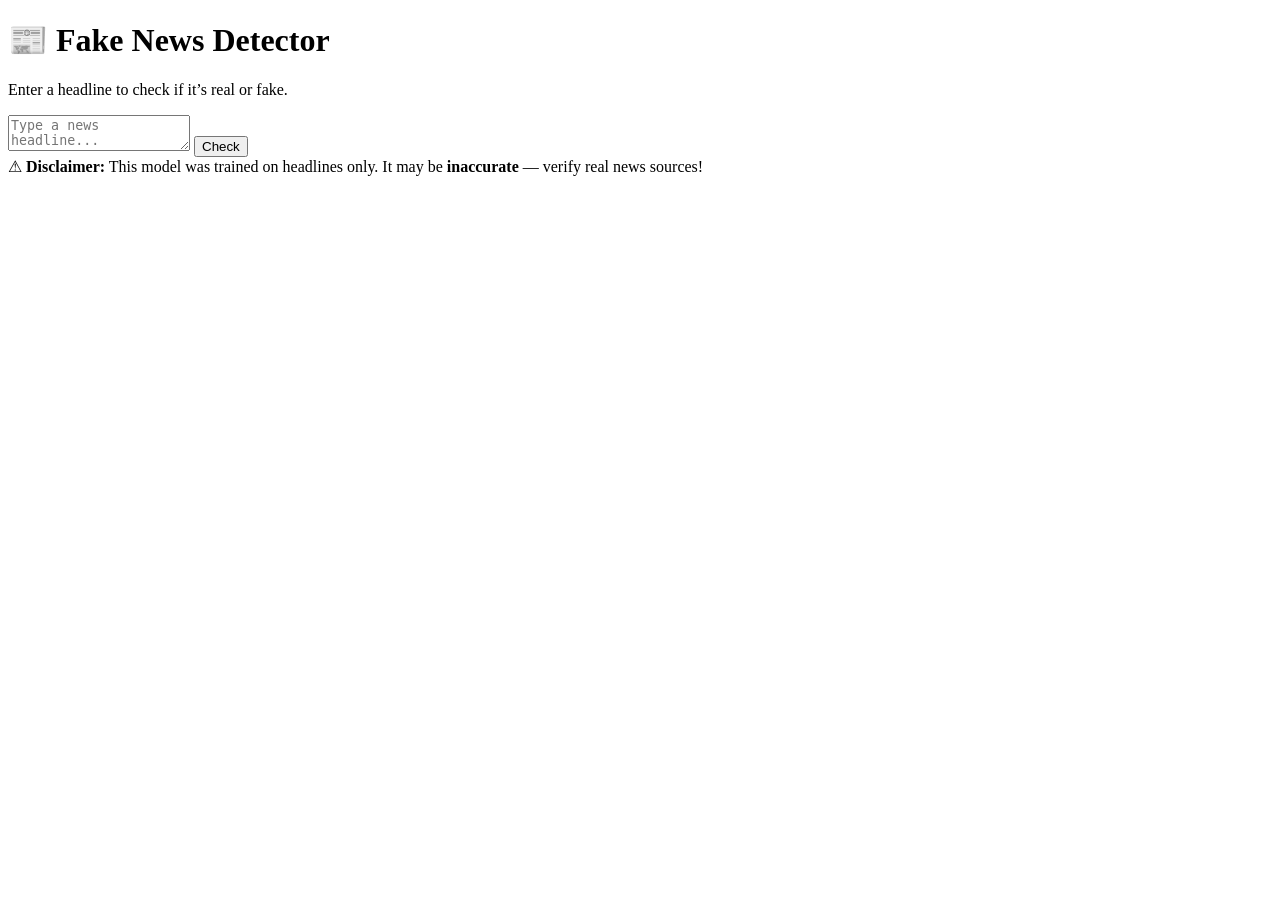
==== index.html @ e343ade7 "Frontend for the app" ====
<!DOCTYPE html>
<html lang="en">
<head>
  <meta charset="UTF-8" />
  <meta name="viewport" content="width=device-width, initial-scale=1.0" />
  <title>Fake News Detector</title>
  <link rel="stylesheet" href="{{ url_for('static', filename='style.css') }}">
</head>
<body>
  <div class="container">
    <h1>📰 Fake News Detector</h1>
    <p class="subtitle">Enter a headline to check if it’s real or fake.</p>

    <textarea id="headline" placeholder="Type a news headline..."></textarea>
    <button onclick="checkNews()">Check</button>
    <div class="result" id="result"></div>
  </div>

  <footer>
    ⚠ <strong>Disclaimer:</strong> This model was trained on headlines only.  
    It may be <strong>inaccurate</strong> — verify real news sources!
  </footer>

  <script>
    async function checkNews() {
      const headline = document.getElementById("headline").value.trim();
      const resultDiv = document.getElementById("result");

      if (!headline) {
        resultDiv.innerHTML = "Please enter a headline.";
        return;
      }

      resultDiv.innerHTML = "Analyzing...";

      const response = await fetch("/predict", {
        method: "POST",
        headers: { "Content-Type": "application/json" },
        body: JSON.stringify({ headline }),
      });

      const data = await response.json();
      resultDiv.innerHTML = data.result;

      if (data.result.includes("Fake")) resultDiv.className = "result fake";
      else if (data.result.includes("True")) resultDiv.className = "result true";
    }
  </script>
</body>
</html>
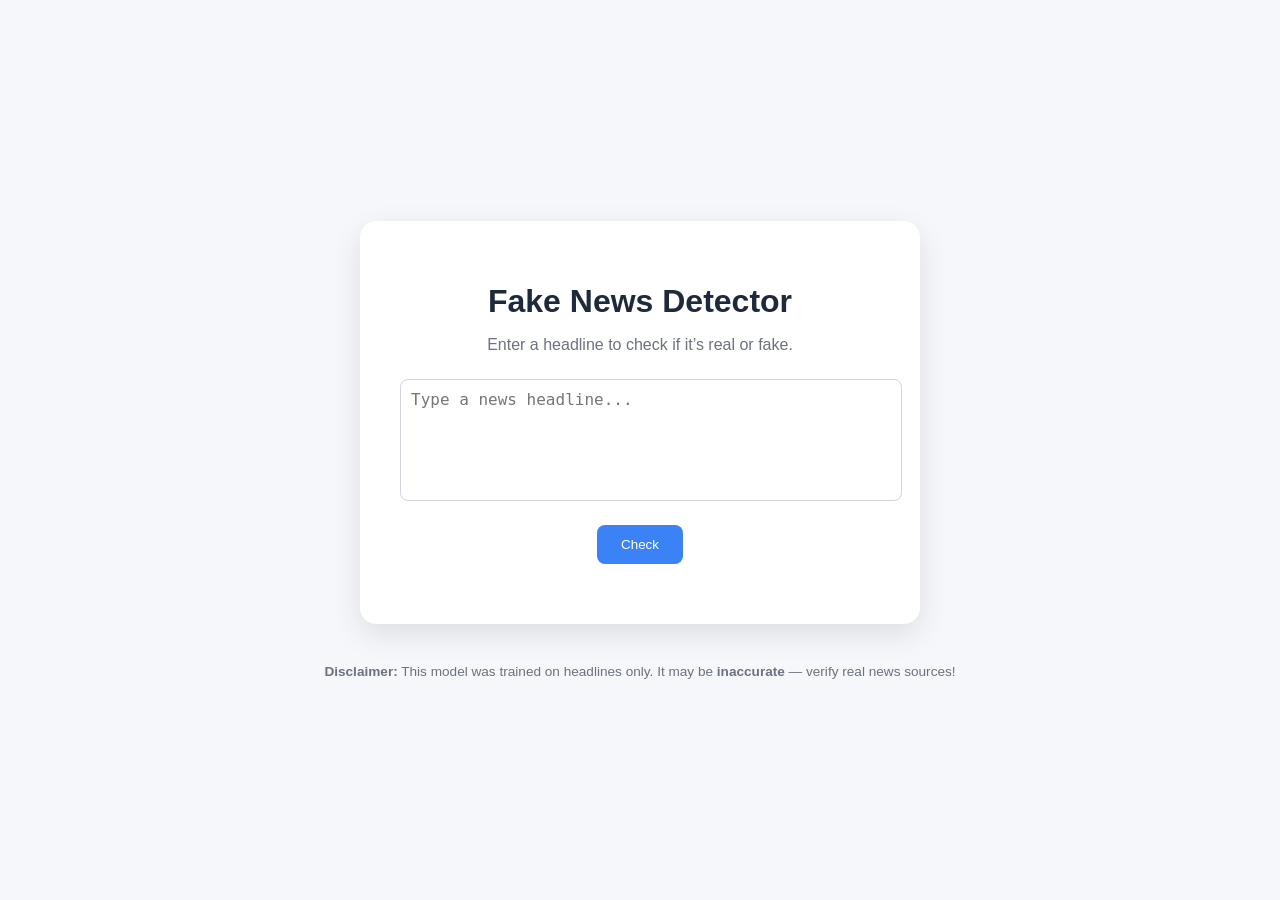
==== commit 51190e11: "Fix HTML structure and update script URL" ====
--- a/index.html
+++ b/index.html
@@ -4,11 +4,11 @@
   <meta charset="UTF-8" />
   <meta name="viewport" content="width=device-width, initial-scale=1.0" />
   <title>Fake News Detector</title>
-  <link rel="stylesheet" href="{{ url_for('static', filename='style.css') }}">
+  <link rel="stylesheet" href="style.css">
 </head>
 <body>
   <div class="container">
-    <h1>📰 Fake News Detector</h1>
+    <h1>Fake News Detector</h1>
     <p class="subtitle">Enter a headline to check if it’s real or fake.</p>
 
     <textarea id="headline" placeholder="Type a news headline..."></textarea>
@@ -17,7 +17,7 @@
   </div>
 
   <footer>
-    ⚠ <strong>Disclaimer:</strong> This model was trained on headlines only.  
+    <strong>Disclaimer:</strong> This model was trained on headlines only.  
     It may be <strong>inaccurate</strong> — verify real news sources!
   </footer>
 
@@ -33,7 +33,7 @@
 
       resultDiv.innerHTML = "Analyzing...";
 
-      const response = await fetch("/predict", {
+      const response = await fetch("http://127.0.0.1:8080/predict", {
         method: "POST",
         headers: { "Content-Type": "application/json" },
         body: JSON.stringify({ headline }),
@@ -47,4 +47,4 @@
     }
   </script>
 </body>
-</html>+</html>
--- a/style.css
+++ b/style.css
@@ -0,0 +1,63 @@
+body {
+  font-family: "Poppins", sans-serif;
+  background: #f5f7fa;
+  color: #222;
+  margin: 0;
+  display: flex;
+  flex-direction: column;
+  align-items: center;
+  justify-content: center;
+  min-height: 100vh;
+}
+
+.container {
+  background: white;
+  padding: 40px;
+  border-radius: 16px;
+  box-shadow: 0 10px 30px rgba(0, 0, 0, 0.1);
+  max-width: 480px;
+  width: 90%;
+  text-align: center;
+}
+
+h1 { margin-bottom: 10px; color: #1e293b; }
+.subtitle { color: #6b7280; margin-bottom: 25px; }
+
+textarea {
+  width: 100%;
+  height: 100px;
+  border: 1px solid #d1d5db;
+  border-radius: 8px;
+  padding: 10px;
+  font-size: 1rem;
+  resize: none;
+  outline: none;
+}
+
+textarea:focus {
+  border-color: #3b82f6;
+  box-shadow: 0 0 0 3px rgba(59, 130, 246, 0.2);
+}
+
+button {
+  margin-top: 20px;
+  background: #3b82f6;
+  color: white;
+  border: none;
+  padding: 12px 24px;
+  border-radius: 8px;
+  cursor: pointer;
+}
+
+button:hover { background: #2563eb; }
+
+.result { margin-top: 20px; font-weight: 600; font-size: 1.1rem; }
+.fake { color: #dc2626; }
+.true { color: #16a34a; }
+
+footer {
+  margin-top: 40px;
+  font-size: 0.85rem;
+  color: #6b7280;
+  text-align: center;
+}
